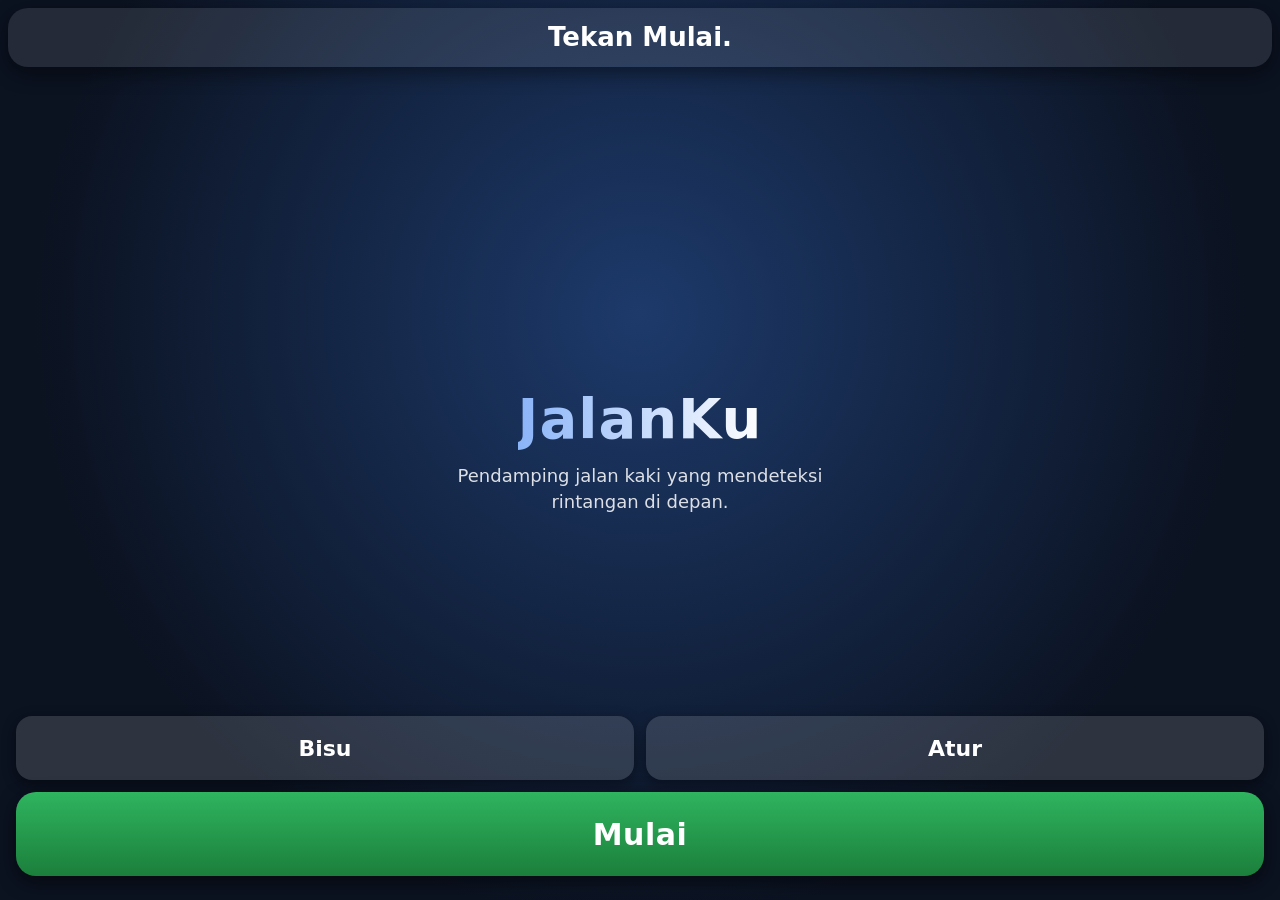
==== src/web/index.html @ ffe53a0d "feat(web): halaman HP mode mock + tampilan v2" ====
<!DOCTYPE html>
<html lang="id">
<head>
  <meta charset="UTF-8">
  <meta name="viewport" content="width=device-width, initial-scale=1">
  <title>JalanKu</title>
  <link rel="stylesheet" href="style.css">
</head>
<body>
  <video id="kamera" playsinline muted></video>
  <canvas id="overlay"></canvas>
  <div id="vignette"></div>

  <div id="layar-awal">
    <h1>JalanKu</h1>
    <p>Pendamping jalan kaki yang mendeteksi rintangan di depan.</p>
  </div>

  <div id="atas">
    <div id="status" aria-live="polite">
      <div class="baris">
        <span id="status-ikon" aria-hidden="true"></span>
        <span id="status-teks">Tekan Mulai.</span>
      </div>
      <div id="status-detail" hidden></div>
    </div>
    <div id="zona" aria-hidden="true">
      <div data-z="kiri">KIRI</div>
      <div data-z="tengah">TENGAH</div>
      <div data-z="kanan">KANAN</div>
    </div>
    <div id="info"></div>
  </div>

  <canvas id="kanvas" hidden></canvas>

  <div id="panel" hidden>
    <label>Jeda kirim gambar: <span id="nilai-kirim">200</span> ms
      <input type="range" id="atur-kirim" min="100" max="1000" step="50" value="200">
    </label>
    <label>Jeda ulang suara: <span id="nilai-ulang">4</span> detik
      <input type="range" id="atur-ulang" min="2" max="10" step="1" value="4">
    </label>
    <label>Kecepatan bicara: <span id="nilai-rate">1.0</span>
      <input type="range" id="atur-rate" min="0.5" max="2" step="0.1" value="1">
    </label>
    <label>Volume: <span id="nilai-volume">100</span>%
      <input type="range" id="atur-volume" min="0" max="100" step="10" value="100">
    </label>
  </div>

  <div id="baris-kecil">
    <button id="tombol-bisu" aria-pressed="false">Bisu</button>
    <button id="tombol-atur" aria-expanded="false">Atur</button>
  </div>
  <button id="tombol-mulai">Mulai</button>

  <script src="mock.js"></script>
  <script src="suara.js"></script>
  <script src="app.js"></script>
</body>
</html>
---- src/web/style.css ----
:root {
  --biru: #1a73e8;
  --hijau: #1b7f3b;
  --biru-info: #1565c0;
  --kuning: #f9a825;
  --merah: #c62828;
  --kaca: rgba(10, 12, 18, 0.82);
}

html, body {
  margin: 0;
  height: 100%;
  background: #000;
  color: #fff;
  font-family: system-ui, "Segoe UI", Roboto, sans-serif;
}

#kamera {
  position: fixed;
  inset: 0;
  width: 100%;
  height: 100%;
  object-fit: cover;
}

#overlay {
  position: fixed;
  inset: 0;
  width: 100%;
  height: 100%;
  z-index: 1;
  pointer-events: none;
}

/* Gradasi gelap di atas dan bawah supaya teks terbaca */
#vignette {
  position: fixed;
  inset: 0;
  z-index: 1;
  pointer-events: none;
  background: linear-gradient(
    180deg,
    rgba(0, 0, 0, 0.55) 0,
    transparent 28%,
    transparent 62%,
    rgba(0, 0, 0, 0.65) 100%
  );
}

/* Layar awal sebelum kamera menyala */
#layar-awal {
  position: fixed;
  inset: 0;
  z-index: 1;
  display: flex;
  flex-direction: column;
  align-items: center;
  justify-content: center;
  padding: 0 32px;
  text-align: center;
  background: radial-gradient(circle at 50% 35%, #1d3a6b 0%, #0b1220 70%);
}
#layar-awal[hidden] { display: none; }
#layar-awal h1 {
  margin: 0 0 12px;
  font-size: 56px;
  font-weight: 900;
  letter-spacing: 1px;
  background: linear-gradient(90deg, #8ab4f8, #ffffff);
  -webkit-background-clip: text;
  background-clip: text;
  color: transparent;
}
#layar-awal p {
  margin: 0;
  max-width: 420px;
  font-size: 18px;
  line-height: 1.4;
  opacity: 0.85;
}

/* Blok atas: status, zona, info */
#atas {
  position: fixed;
  top: calc(8px + env(safe-area-inset-top, 0px));
  left: 8px;
  right: 8px;
  z-index: 2;
  display: flex;
  flex-direction: column;
  gap: 8px;
}

#status {
  padding: 14px 16px;
  border-radius: 20px;
  text-align: center;
  background: var(--kaca);
  box-shadow: 0 6px 20px rgba(0, 0, 0, 0.45);
  transition: background 0.25s ease, color 0.25s ease;
}
#status .baris {
  display: flex;
  align-items: center;
  justify-content: center;
  gap: 12px;
}
#status-ikon { font-size: 34px; line-height: 1; }
#status-ikon:empty { display: none; }
#status-teks {
  font-size: 26px;
  font-weight: 800;
  line-height: 1.2;
}
#status-detail {
  margin-top: 4px;
  font-size: 16px;
  font-weight: 600;
  opacity: 0.9;
}
#status-detail[hidden] { display: none; }

#status.t0 { background: var(--hijau); }
#status.t1 { background: var(--biru-info); }
#status.t2 { background: var(--kuning); color: #000; }
#status.t3 {
  background: var(--merah);
  animation: denyut 0.9s ease-in-out infinite;
}
@keyframes denyut {
  0%, 100% { box-shadow: 0 6px 20px rgba(0, 0, 0, 0.45), 0 0 0 0 rgba(198, 40, 40, 0.7); }
  50% { box-shadow: 0 6px 20px rgba(0, 0, 0, 0.45), 0 0 0 14px rgba(198, 40, 40, 0); }
}

/* Indikator zona kiri / tengah / kanan */
#zona {
  display: grid;
  grid-template-columns: repeat(3, 1fr);
  gap: 6px;
}
#zona div {
  padding: 6px 0;
  border-radius: 12px;
  text-align: center;
  font-size: 13px;
  font-weight: 700;
  letter-spacing: 1px;
  background: var(--kaca);
  opacity: 0.7;
  transition: background 0.2s ease, opacity 0.2s ease;
}
#zona div.aktif { opacity: 1; box-shadow: 0 4px 14px rgba(0, 0, 0, 0.4); }
#zona div.aktif.t0 { background: var(--hijau); }
#zona div.aktif.t1 { background: var(--biru-info); }
#zona div.aktif.t2 { background: var(--kuning); color: #000; }
#zona div.aktif.t3 { background: var(--merah); }

/* Pil info teknis dengan titik latensi */
#info {
  align-self: flex-end;
  max-width: 100%;
  padding: 4px 12px;
  font-size: 12px;
  font-family: ui-monospace, Consolas, monospace;
  background: rgba(0, 0, 0, 0.55);
  border-radius: 999px;
  opacity: 0.9;
}
#info:empty { display: none; }
#info::before {
  content: "";
  display: inline-block;
  width: 8px;
  height: 8px;
  margin-right: 8px;
  border-radius: 50%;
  background: #9e9e9e;
}
#info.ok::before { background: #4caf50; }
#info.sedang::before { background: #ffca28; }
#info.lambat::before { background: #ef5350; }

/* Tombol */
button {
  font-family: inherit;
  cursor: pointer;
  -webkit-tap-highlight-color: transparent;
  transition: transform 0.08s ease, filter 0.15s ease, background 0.2s ease;
}
button:active { transform: scale(0.97); }
button:focus-visible,
input:focus-visible {
  outline: 4px solid #fff;
  outline-offset: 3px;
}

#tombol-mulai {
  position: fixed;
  left: 16px;
  right: 16px;
  bottom: calc(24px + env(safe-area-inset-bottom, 0px));
  z-index: 2;
  height: 84px;
  font-size: 30px;
  font-weight: 800;
  letter-spacing: 0.5px;
  border: none;
  border-radius: 20px;
  background: linear-gradient(180deg, #2fb45f, var(--hijau));
  color: #fff;
  box-shadow: 0 6px 18px rgba(0, 0, 0, 0.5);
}
#tombol-mulai.jalan {
  background: linear-gradient(180deg, #546e7a, #37474f);
}

#baris-kecil {
  position: fixed;
  left: 16px;
  right: 16px;
  bottom: calc(120px + env(safe-area-inset-bottom, 0px));
  z-index: 2;
  display: flex;
  gap: 12px;
}
#baris-kecil button {
  flex: 1;
  height: 64px;
  font-size: 22px;
  font-weight: 700;
  border: none;
  border-radius: 16px;
  background: var(--kaca);
  color: #fff;
  box-shadow: 0 4px 14px rgba(0, 0, 0, 0.4);
}
#tombol-bisu.aktif { background: var(--merah); }

/* Panel pengaturan: kaca buram */
#panel {
  position: fixed;
  left: 16px;
  right: 16px;
  bottom: calc(200px + env(safe-area-inset-bottom, 0px));
  z-index: 3;
  padding: 8px 18px;
  border-radius: 20px;
  background: var(--kaca);
  backdrop-filter: blur(8px);
  -webkit-backdrop-filter: blur(8px);
  box-shadow: 0 8px 28px rgba(0, 0, 0, 0.5);
}
#panel[hidden] { display: none; }
#panel label {
  display: block;
  margin: 12px 0;
  font-size: 18px;
  font-weight: 600;
}
#panel input[type="range"] {
  display: block;
  width: 100%;
  height: 34px;
  accent-color: var(--biru);
}

@media (prefers-reduced-motion: reduce) {
  #status.t3 { animation: none; }
  button, #status, #zona div { transition: none; }
}

/* Layar awal: sembunyikan zona, terangkan tombol kecil */
#layar-awal:not([hidden]) ~ #atas #zona {
  display: none;
}
#layar-awal:not([hidden]) ~ #atas #status {
  background: rgba(255, 255, 255, 0.1);
}
#layar-awal:not([hidden]) ~ #baris-kecil button {
  background: rgba(255, 255, 255, 0.14);
}
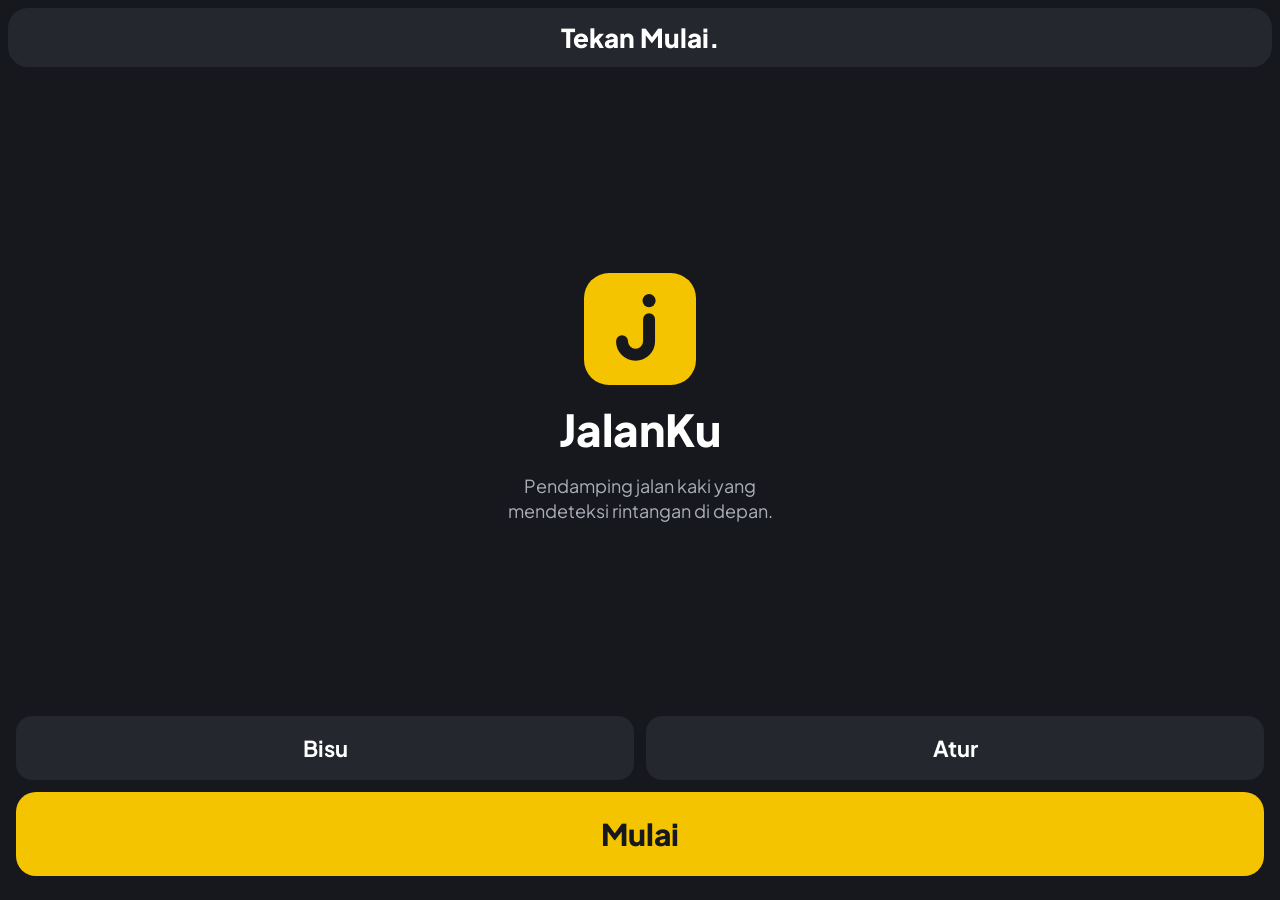
==== commit 37807a26: "UI v2: tampilan baru sesuai desain Figma (warna logo, font Plus Jakarta Sans, ikon status SVG, ikon " ====
--- a/src/web/index.html
+++ b/src/web/index.html
@@ -4,59 +4,75 @@
   <meta charset="UTF-8">
   <meta name="viewport" content="width=device-width, initial-scale=1">
   <title>JalanKu</title>
+  <meta name="theme-color" content="#16181D">
+  <link rel="icon" href="ikon/favicon.svg" type="image/svg+xml">
+  <link rel="icon" href="ikon/ikon-32.png" sizes="32x32" type="image/png">
+  <link rel="apple-touch-icon" href="ikon/ikon-180.png">
+  <link rel="manifest" href="manifest.json">
   <link rel="stylesheet" href="style.css">
 </head>
 <body>
   <video id="kamera" playsinline muted></video>
   <canvas id="overlay"></canvas>
-  <div id="vignette"></div>
 
   <div id="layar-awal">
+    <img src="ikon/logo.svg" width="112" height="112" alt="">
     <h1>JalanKu</h1>
     <p>Pendamping jalan kaki yang mendeteksi rintangan di depan.</p>
   </div>
 
-  <div id="atas">
-    <div id="status" aria-live="polite">
-      <div class="baris">
-        <span id="status-ikon" aria-hidden="true"></span>
-        <span id="status-teks">Tekan Mulai.</span>
-      </div>
-      <div id="status-detail" hidden></div>
-    </div>
-    <div id="zona" aria-hidden="true">
-      <div data-z="kiri">KIRI</div>
-      <div data-z="tengah">TENGAH</div>
-      <div data-z="kanan">KANAN</div>
-    </div>
-    <div id="info"></div>
-  </div>
-
   <canvas id="kanvas" hidden></canvas>
 
-  <div id="panel" hidden>
-    <label>Jeda kirim gambar: <span id="nilai-kirim">200</span> ms
-      <input type="range" id="atur-kirim" min="100" max="1000" step="50" value="200">
-    </label>
-    <label>Jeda ulang suara: <span id="nilai-ulang">4</span> detik
-      <input type="range" id="atur-ulang" min="2" max="10" step="1" value="4">
-    </label>
-    <label>Kecepatan bicara: <span id="nilai-rate">1.0</span>
-      <input type="range" id="atur-rate" min="0.5" max="2" step="0.1" value="1">
-    </label>
-    <label>Volume: <span id="nilai-volume">100</span>%
-      <input type="range" id="atur-volume" min="0" max="100" step="10" value="100">
-    </label>
-  </div>
+  <main>
+    <div id="atas">
+      <div id="status" aria-live="polite">
+        <div class="baris">
+          <span id="status-ikon" aria-hidden="true"></span>
+          <span id="status-teks">Tekan Mulai.</span>
+        </div>
+        <div id="status-detail" hidden></div>
+      </div>
+      <div id="zona" aria-hidden="true">
+        <div data-z="kiri">KIRI</div>
+        <div data-z="tengah">TENGAH</div>
+        <div data-z="kanan">KANAN</div>
+      </div>
+      <div id="info"></div>
+    </div>
 
-  <div id="baris-kecil">
-    <button id="tombol-bisu" aria-pressed="false">Bisu</button>
-    <button id="tombol-atur" aria-expanded="false">Atur</button>
-  </div>
-  <button id="tombol-mulai">Mulai</button>
+    <div id="panel" hidden>
+      <label>
+        <span class="judul-atur"><span>Jeda kirim gambar</span><span class="nilai"><span id="nilai-kirim">200</span> ms</span></span>
+        <input type="range" id="atur-kirim" min="100" max="1000" step="50" value="200">
+      </label>
+      <label>
+        <span class="judul-atur"><span>Jeda ulang suara</span><span class="nilai"><span id="nilai-ulang">4</span> detik</span></span>
+        <input type="range" id="atur-ulang" min="2" max="10" step="1" value="4">
+      </label>
+      <label>
+        <span class="judul-atur"><span>Jeda ulang benda ringan</span><span class="nilai"><span id="nilai-ringan">8</span> detik</span></span>
+        <input type="range" id="atur-ringan" min="0" max="15" step="1" value="8">
+      </label>
+      <label>
+        <span class="judul-atur"><span>Kecepatan bicara</span><span class="nilai"><span id="nilai-rate">1.0</span></span></span>
+        <input type="range" id="atur-rate" min="0.5" max="2" step="0.1" value="1">
+      </label>
+      <label>
+        <span class="judul-atur"><span>Volume</span><span class="nilai"><span id="nilai-volume">100</span>%</span></span>
+        <input type="range" id="atur-volume" min="0" max="100" step="10" value="100">
+      </label>
+    </div>
+
+    <div id="baris-kecil">
+      <button id="tombol-bisu" aria-pressed="false">Bisu</button>
+      <button id="tombol-atur" aria-expanded="false">Atur</button>
+    </div>
+    <button id="tombol-mulai">Mulai</button>
+  </main>
 
   <script src="mock.js"></script>
   <script src="suara.js"></script>
+  <script src="server.js"></script>
   <script src="app.js"></script>
 </body>
-</html>+</html>
--- a/src/web/style.css
+++ b/src/web/style.css
@@ -1,18 +1,57 @@
+/* Font lokal: Plus Jakarta Sans (OFL), sama dengan wordmark logo */
+@font-face {
+  font-family: "Plus Jakarta Sans";
+  font-style: normal;
+  font-weight: 400;
+  font-display: swap;
+  src: url("fonts/plus-jakarta-sans-latin-400-normal.woff2") format("woff2");
+}
+@font-face {
+  font-family: "Plus Jakarta Sans";
+  font-style: normal;
+  font-weight: 600;
+  font-display: swap;
+  src: url("fonts/plus-jakarta-sans-latin-600-normal.woff2") format("woff2");
+}
+@font-face {
+  font-family: "Plus Jakarta Sans";
+  font-style: normal;
+  font-weight: 700;
+  font-display: swap;
+  src: url("fonts/plus-jakarta-sans-latin-700-normal.woff2") format("woff2");
+}
+@font-face {
+  font-family: "Plus Jakarta Sans";
+  font-style: normal;
+  font-weight: 800;
+  font-display: swap;
+  src: url("fonts/plus-jakarta-sans-latin-800-normal.woff2") format("woff2");
+}
+
 :root {
-  --biru: #1a73e8;
-  --hijau: #1b7f3b;
-  --biru-info: #1565c0;
-  --kuning: #f9a825;
-  --merah: #c62828;
-  --kaca: rgba(10, 12, 18, 0.82);
+  --latar: #16181D;       /* dasar, dari logo */
+  --permukaan: #24272E;   /* status netral, tombol kecil, panel */
+  --permukaan-2: #30343C; /* tombol Berhenti, tepi panel, jalur slider */
+  --teks: #FFFFFF;
+  --teks-redup: #A9AEB8;
+  --tinta: #16181D;       /* teks di atas kuning */
+  --kuning: #F5C400;      /* aksen merek dan tingkat 2 */
+  --aman: #14773A;        /* tingkat 0 */
+  --info: #1565C0;        /* tingkat 1 */
+  --bahaya: #C62828;      /* tingkat 3 */
+  --radius-besar: 20px;
+  --radius-kecil: 16px;
+  --radius-pil: 12px;
 }
 
 html, body {
   margin: 0;
   height: 100%;
-  background: #000;
-  color: #fff;
-  font-family: system-ui, "Segoe UI", Roboto, sans-serif;
+}
+body {
+  font-family: "Plus Jakarta Sans", system-ui, "Segoe UI", Roboto, sans-serif;
+  background: var(--latar);
+  color: var(--teks);
 }
 
 #kamera {
@@ -32,21 +71,6 @@
   pointer-events: none;
 }
 
-/* Gradasi gelap di atas dan bawah supaya teks terbaca */
-#vignette {
-  position: fixed;
-  inset: 0;
-  z-index: 1;
-  pointer-events: none;
-  background: linear-gradient(
-    180deg,
-    rgba(0, 0, 0, 0.55) 0,
-    transparent 28%,
-    transparent 62%,
-    rgba(0, 0, 0, 0.65) 100%
-  );
-}
-
 /* Layar awal sebelum kamera menyala */
 #layar-awal {
   position: fixed;
@@ -56,27 +80,36 @@
   flex-direction: column;
   align-items: center;
   justify-content: center;
-  padding: 0 32px;
+  gap: 16px;
+  /* Pusatkan di antara kartu status dan dua baris tombol, bukan layar penuh */
+  padding: calc(env(safe-area-inset-top, 0px) + 96px) 32px
+    calc(env(safe-area-inset-bottom, 0px) + 200px);
   text-align: center;
-  background: radial-gradient(circle at 50% 35%, #1d3a6b 0%, #0b1220 70%);
+  background: var(--latar);
 }
 #layar-awal[hidden] { display: none; }
+#layar-awal img { display: block; }
 #layar-awal h1 {
-  margin: 0 0 12px;
-  font-size: 56px;
-  font-weight: 900;
-  letter-spacing: 1px;
-  background: linear-gradient(90deg, #8ab4f8, #ffffff);
-  -webkit-background-clip: text;
-  background-clip: text;
-  color: transparent;
+  margin: 0;
+  font-size: 44px;
+  font-weight: 800;
+  color: var(--teks);
 }
 #layar-awal p {
   margin: 0;
-  max-width: 420px;
+  max-width: 280px;
   font-size: 18px;
+  font-weight: 400;
   line-height: 1.4;
-  opacity: 0.85;
+  color: var(--teks-redup);
+}
+/* Layar pendek (mis. 320x640): logo dan teks lebih kecil supaya tidak
+   menyentuh tombol */
+@media (max-height: 700px) {
+  #layar-awal { gap: 12px; }
+  #layar-awal img { width: 88px; height: 88px; }
+  #layar-awal h1 { font-size: 36px; }
+  #layar-awal p { font-size: 16px; }
 }
 
 /* Blok atas: status, zona, info */
@@ -91,26 +124,45 @@
   gap: 8px;
 }
 
+/* Kartu status: netral tanpa ikon, berwarna sesuai tingkat */
 #status {
   padding: 14px 16px;
-  border-radius: 20px;
+  border-radius: var(--radius-besar);
   text-align: center;
-  background: var(--kaca);
-  box-shadow: 0 6px 20px rgba(0, 0, 0, 0.45);
+  background: var(--permukaan);
+  color: var(--teks);
   transition: background 0.25s ease, color 0.25s ease;
 }
 #status .baris {
   display: flex;
   align-items: center;
   justify-content: center;
-  gap: 12px;
-}
-#status-ikon { font-size: 34px; line-height: 1; }
+  gap: 10px;
+}
+#status-ikon {
+  flex: none;
+  display: flex;
+  width: 32px;
+  height: 32px;
+}
 #status-ikon:empty { display: none; }
 #status-teks {
+  min-width: 0;
+  overflow: hidden;
+  white-space: nowrap;
+  text-overflow: ellipsis; /* cadangan kalau 16px pun belum muat */
   font-size: 26px;
   font-weight: 800;
   line-height: 1.2;
+}
+/* Khusus "Kamera gagal: ...": boleh dua baris, tanpa mengecil */
+#status.dua-baris #status-teks {
+  display: -webkit-box;
+  -webkit-box-orient: vertical;
+  -webkit-line-clamp: 2;
+  line-clamp: 2;
+  white-space: normal;
+  text-align: center;
 }
 #status-detail {
   margin-top: 4px;
@@ -120,40 +172,41 @@
 }
 #status-detail[hidden] { display: none; }
 
-#status.t0 { background: var(--hijau); }
-#status.t1 { background: var(--biru-info); }
-#status.t2 { background: var(--kuning); color: #000; }
+#status.t0 { background: var(--aman); color: var(--teks); }
+#status.t1 { background: var(--info); color: var(--teks); }
+#status.t2 { background: var(--kuning); color: var(--tinta); }
 #status.t3 {
-  background: var(--merah);
+  background: var(--bahaya);
+  color: var(--teks);
   animation: denyut 0.9s ease-in-out infinite;
 }
 @keyframes denyut {
-  0%, 100% { box-shadow: 0 6px 20px rgba(0, 0, 0, 0.45), 0 0 0 0 rgba(198, 40, 40, 0.7); }
-  50% { box-shadow: 0 6px 20px rgba(0, 0, 0, 0.45), 0 0 0 14px rgba(198, 40, 40, 0); }
+  0%, 100% { box-shadow: 0 0 0 0 rgba(198, 40, 40, 0.7); }
+  50% { box-shadow: 0 0 0 14px rgba(198, 40, 40, 0); }
 }
 
 /* Indikator zona kiri / tengah / kanan */
 #zona {
   display: grid;
-  grid-template-columns: repeat(3, 1fr);
+  grid-template-columns: 30fr 40fr 30fr;
   gap: 6px;
 }
 #zona div {
-  padding: 6px 0;
-  border-radius: 12px;
-  text-align: center;
+  display: grid;
+  place-items: center;
+  height: 32px;
+  border-radius: var(--radius-pil);
   font-size: 13px;
   font-weight: 700;
   letter-spacing: 1px;
-  background: var(--kaca);
-  opacity: 0.7;
-  transition: background 0.2s ease, opacity 0.2s ease;
-}
-#zona div.aktif { opacity: 1; box-shadow: 0 4px 14px rgba(0, 0, 0, 0.4); }
-#zona div.aktif.t0 { background: var(--hijau); }
-#zona div.aktif.t1 { background: var(--biru-info); }
-#zona div.aktif.t2 { background: var(--kuning); color: #000; }
-#zona div.aktif.t3 { background: var(--merah); }
+  background: rgba(22, 24, 29, 0.90);
+  color: var(--teks-redup);
+  transition: background 0.2s ease, color 0.2s ease;
+}
+#zona div.aktif.t0 { background: var(--aman); color: var(--teks); }
+#zona div.aktif.t1 { background: var(--info); color: var(--teks); }
+#zona div.aktif.t2 { background: var(--kuning); color: var(--tinta); }
+#zona div.aktif.t3 { background: var(--bahaya); color: var(--teks); }
 
 /* Pil info teknis dengan titik latensi */
 #info {
@@ -161,10 +214,9 @@
   max-width: 100%;
   padding: 4px 12px;
   font-size: 12px;
-  font-family: ui-monospace, Consolas, monospace;
-  background: rgba(0, 0, 0, 0.55);
-  border-radius: 999px;
-  opacity: 0.9;
+  font-family: ui-monospace, "Roboto Mono", Consolas, monospace;
+  background: rgba(22, 24, 29, 0.85);
+  border-radius: 14px;
 }
 #info:empty { display: none; }
 #info::before {
@@ -180,6 +232,11 @@
 #info.sedang::before { background: #ffca28; }
 #info.lambat::before { background: #ef5350; }
 
+#info .jalur { font-weight: 700; }
+#info .jalur.terbuka { color: #81c784; }
+#info .jalur.terhalang,
+#info .jalur.tidak_jelas { color: #ffd54f; }
+
 /* Tombol */
 button {
   font-family: inherit;
@@ -187,7 +244,13 @@
   -webkit-tap-highlight-color: transparent;
   transition: transform 0.08s ease, filter 0.15s ease, background 0.2s ease;
 }
-button:active { transform: scale(0.97); }
+@media (hover: hover) {
+  button:hover { filter: brightness(1.08); }
+}
+button:active {
+  transform: scale(0.97);
+  filter: brightness(0.9);
+}
 button:focus-visible,
 input:focus-visible {
   outline: 4px solid #fff;
@@ -203,15 +266,14 @@
   height: 84px;
   font-size: 30px;
   font-weight: 800;
-  letter-spacing: 0.5px;
   border: none;
-  border-radius: 20px;
-  background: linear-gradient(180deg, #2fb45f, var(--hijau));
-  color: #fff;
-  box-shadow: 0 6px 18px rgba(0, 0, 0, 0.5);
+  border-radius: var(--radius-besar);
+  background: var(--kuning);
+  color: var(--tinta);
 }
 #tombol-mulai.jalan {
-  background: linear-gradient(180deg, #546e7a, #37474f);
+  background: var(--permukaan-2);
+  color: var(--teks);
 }
 
 #baris-kecil {
@@ -229,39 +291,55 @@
   font-size: 22px;
   font-weight: 700;
   border: none;
-  border-radius: 16px;
-  background: var(--kaca);
-  color: #fff;
-  box-shadow: 0 4px 14px rgba(0, 0, 0, 0.4);
-}
-#tombol-bisu.aktif { background: var(--merah); }
-
-/* Panel pengaturan: kaca buram */
+  border-radius: var(--radius-kecil);
+  background: var(--permukaan);
+  color: var(--teks);
+}
+/* Bisu menyala / panel Atur terbuka: garis kuning, bukan merah */
+#tombol-bisu.aktif,
+#tombol-atur[aria-expanded="true"] {
+  background: var(--permukaan);
+  color: var(--kuning);
+  box-shadow: inset 0 0 0 3px var(--kuning);
+}
+
+/* Panel pengaturan: satu-satunya elevasi, melayang di atas kamera */
 #panel {
   position: fixed;
   left: 16px;
   right: 16px;
   bottom: calc(200px + env(safe-area-inset-bottom, 0px));
   z-index: 3;
-  padding: 8px 18px;
-  border-radius: 20px;
-  background: var(--kaca);
-  backdrop-filter: blur(8px);
-  -webkit-backdrop-filter: blur(8px);
-  box-shadow: 0 8px 28px rgba(0, 0, 0, 0.5);
+  padding: 16px 18px;
+  border: 1px solid var(--permukaan-2);
+  border-radius: var(--radius-besar);
+  background: var(--permukaan);
+  box-shadow: 0 8px 24px rgba(0, 0, 0, 0.5);
 }
 #panel[hidden] { display: none; }
-#panel label {
-  display: block;
-  margin: 12px 0;
-  font-size: 18px;
+#panel label { display: block; }
+#panel label + label { margin-top: 12px; }
+#panel .judul-atur {
+  display: flex;
+  justify-content: space-between;
+  align-items: baseline;
+  gap: 12px;
+  font-size: 17px;
   font-weight: 600;
+  color: var(--teks);
+}
+#panel .nilai {
+  flex: none;
+  font-weight: 700;
+  color: var(--kuning);
 }
 #panel input[type="range"] {
   display: block;
   width: 100%;
   height: 34px;
-  accent-color: var(--biru);
+  margin: 0;
+  accent-color: var(--kuning);
+  cursor: pointer;
 }
 
 @media (prefers-reduced-motion: reduce) {
@@ -269,13 +347,7 @@
   button, #status, #zona div { transition: none; }
 }
 
-/* Layar awal: sembunyikan zona, terangkan tombol kecil */
-#layar-awal:not([hidden]) ~ #atas #zona {
+/* Layar awal: sembunyikan zona */
+#layar-awal:not([hidden]) ~ main #zona {
   display: none;
 }
-#layar-awal:not([hidden]) ~ #atas #status {
-  background: rgba(255, 255, 255, 0.1);
-}
-#layar-awal:not([hidden]) ~ #baris-kecil button {
-  background: rgba(255, 255, 255, 0.14);
-}
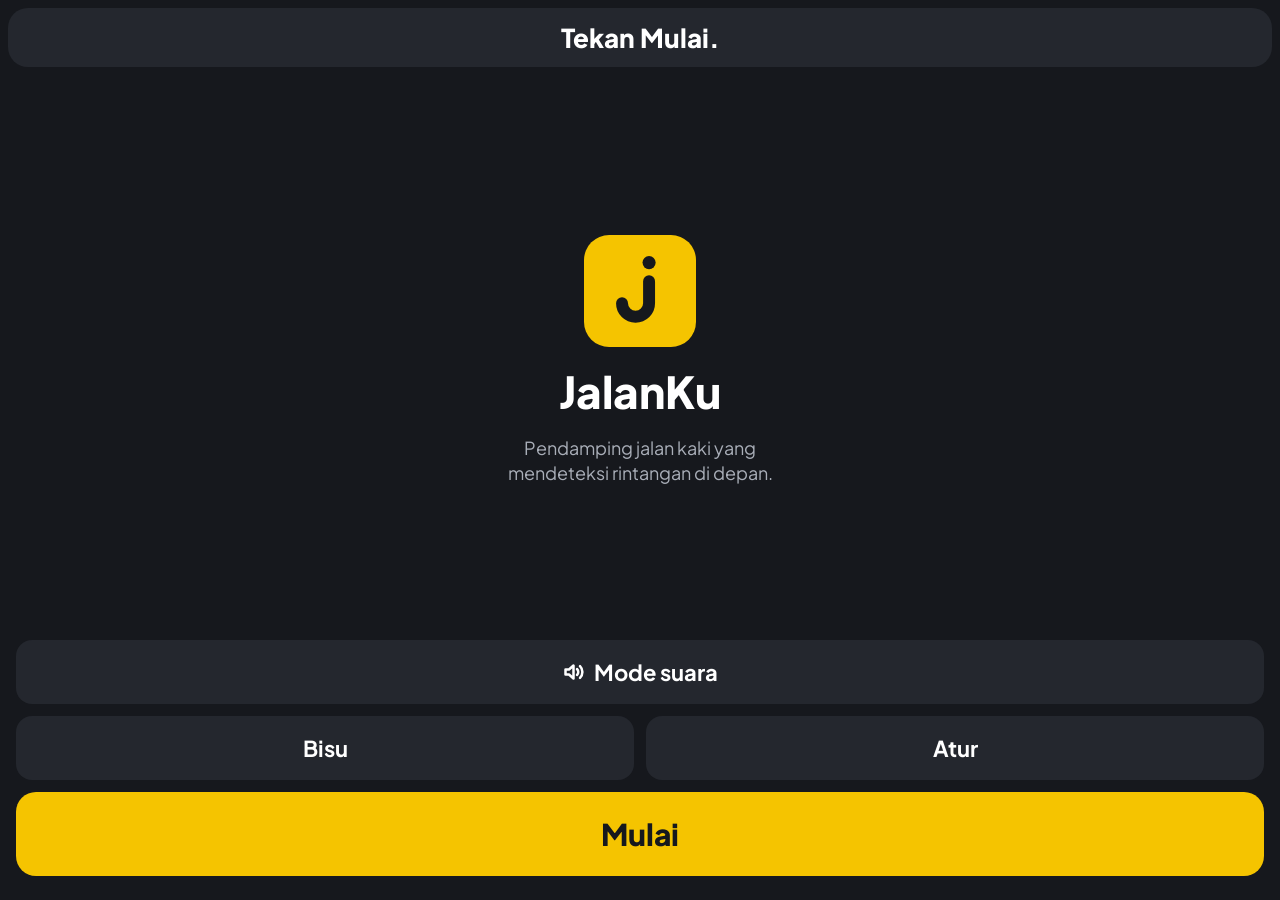
==== commit 76927e38: "Mode suara + lanjut otomatis (Tahap 4)" ====
--- a/src/web/index.html
+++ b/src/web/index.html
@@ -63,6 +63,7 @@
       </label>
     </div>
 
+    <button id="tombol-mode-suara" aria-label="Mode suara: layar gelap, peringatan lewat suara dan getar"><svg width="24" height="24" viewBox="0 0 24 24" fill="none" aria-hidden="true" focusable="false"><path d="M3.5 9.5h3.5L11.5 5.5v13L7 14.5H3.5z" stroke="currentColor" stroke-width="2.5" stroke-linecap="round" stroke-linejoin="round"/><path d="M15 9a4.2 4.2 0 0 1 0 6" stroke="currentColor" stroke-width="2.5" stroke-linecap="round" stroke-linejoin="round"/><path d="M18 6.2a8.2 8.2 0 0 1 0 11.6" stroke="currentColor" stroke-width="2.5" stroke-linecap="round" stroke-linejoin="round"/></svg>Mode suara</button>
     <div id="baris-kecil">
       <button id="tombol-bisu" aria-pressed="false">Bisu</button>
       <button id="tombol-atur" aria-expanded="false">Atur</button>
@@ -70,6 +71,12 @@
     <button id="tombol-mulai">Mulai</button>
   </main>
 
+  <!-- Di luar main: main dibuat inert selama mode suara -->
+  <div id="layar-suara" hidden role="button" tabindex="0" aria-label="Mode suara aktif. Tekan lama dua detik untuk keluar.">
+    <span aria-hidden="true">Mode suara aktif</span>
+    <span id="teks-tahan" aria-hidden="true">Tekan lama 2 detik untuk keluar</span>
+  </div>
+
   <script src="mock.js"></script>
   <script src="suara.js"></script>
   <script src="server.js"></script>
--- a/src/web/style.css
+++ b/src/web/style.css
@@ -81,9 +81,10 @@
   align-items: center;
   justify-content: center;
   gap: 16px;
-  /* Pusatkan di antara kartu status dan dua baris tombol, bukan layar penuh */
+  /* Pusatkan di antara kartu status dan tiga baris tombol, bukan layar penuh
+     (276 = puncak tombol Mode suara 260 + jarak 16) */
   padding: calc(env(safe-area-inset-top, 0px) + 96px) 32px
-    calc(env(safe-area-inset-bottom, 0px) + 200px);
+    calc(env(safe-area-inset-bottom, 0px) + 276px);
   text-align: center;
   background: var(--latar);
 }
@@ -295,6 +296,29 @@
   background: var(--permukaan);
   color: var(--teks);
 }
+/* Mode suara: hanya di layar awal, tepat di atas Bisu/Atur dengan jarak 12px
+   (120 + 64 + 12). Tanpa garis kuning (= aktif) dan tanpa isi kuning (= Mulai). */
+#tombol-mode-suara {
+  position: fixed;
+  left: 16px;
+  right: 16px;
+  bottom: calc(196px + env(safe-area-inset-bottom, 0px));
+  z-index: 2;
+  display: flex;
+  align-items: center;
+  justify-content: center;
+  gap: 8px; /* ikon speaker + teks dalam satu baris */
+  height: 64px;
+  font-size: 22px;
+  font-weight: 700;
+  border: none;
+  border-radius: var(--radius-kecil);
+  background: var(--permukaan);
+  color: var(--teks);
+}
+#tombol-mode-suara svg { flex: none; }
+#tombol-mode-suara[hidden] { display: none; }
+
 /* Bisu menyala / panel Atur terbuka: garis kuning, bukan merah */
 #tombol-bisu.aktif,
 #tombol-atur[aria-expanded="true"] {
@@ -342,6 +366,33 @@
   cursor: pointer;
 }
 
+/* Lapisan mode suara: hitam murni (piksel AMOLED mati), menutupi video
+   tanpa menghentikannya. Satu baris redup untuk pendamping yang melihat. */
+#layar-suara {
+  position: fixed;
+  inset: 0;
+  z-index: 10;
+  display: flex;
+  flex-direction: column;
+  align-items: center;
+  justify-content: center;
+  gap: 4px;
+  padding: 32px;
+  background: #000;
+  color: #6B6B6B; /* sekitar 3,9:1 di atas hitam: terbaca pendamping di luar ruangan */
+  font-size: 16px;
+  font-weight: 600;
+  line-height: 1.4;
+  text-align: center;
+  touch-action: none;
+  user-select: none;
+  -webkit-user-select: none;
+  -webkit-touch-callout: none;
+}
+#layar-suara[hidden] { display: none; }
+/* Lapisan selebar layar: cincin fokus tidak menambah informasi */
+#layar-suara:focus { outline: none; }
+
 @media (prefers-reduced-motion: reduce) {
   #status.t3 { animation: none; }
   button, #status, #zona div { transition: none; }
